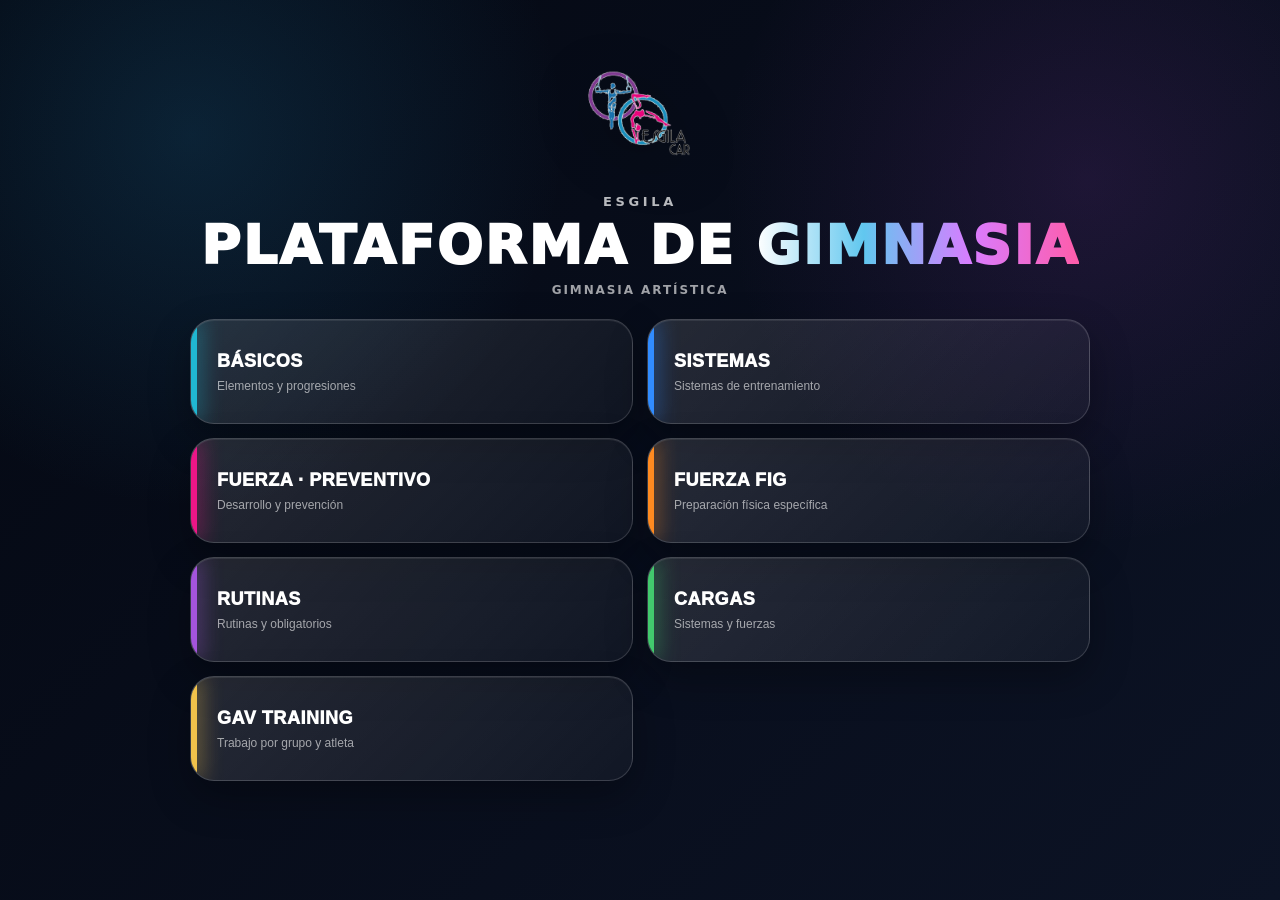
==== REPO_ESGILA_PRUEBA/index.html @ 4f40cdb9 "Add files via upload" ====
<!doctype html>
<html lang="es">
<head>
<meta charset="utf-8">
<meta name="viewport" content="width=device-width,initial-scale=1">
<title>ESGILA · Plataforma de Gimnasia</title>
<link rel="stylesheet" href="style.css">
</head>
<body>
<div class="shell">
  <header class="hero">
    <div class="hero-logo"><img src="cliente/logo.png" data-cliente-logo alt="ESGILA"></div>
    <div class="eyebrow" data-cliente-name>ESGILA</div>
    <h1>PLATAFORMA DE <span>GIMNASIA</span></h1>
    <p data-cliente-subtitle>GIMNASIA ARTÍSTICA</p>
  </header>
  <main class="grid">
    <button class="module cyan" data-module="basicos"><b>BÁSICOS</b><small>Elementos y progresiones</small></button>
    <button class="module blue" data-module="sistemas"><b>SISTEMAS</b><small>Sistemas de entrenamiento</small></button>
    <button class="module pink" data-module="fuerza"><b>FUERZA · PREVENTIVO</b><small>Desarrollo y prevención</small></button>
    <button class="module orange" data-module="fuerza-fig"><b>FUERZA FIG</b><small>Preparación física específica</small></button>
    <button class="module purple" data-module="rutinas"><b>RUTINAS</b><small>Rutinas y obligatorios</small></button>
    <button class="module green" data-module="cargas"><b>CARGAS</b><small>Sistemas y fuerzas</small></button>
    <button class="module gold" data-module="gav-training"><b>GAV TRAINING</b><small>Trabajo por grupo y atleta</small></button>
  </main>
  <section id="viewer" class="viewer hidden">
    <button id="back" class="back">← INICIO</button>
    <iframe id="frame" title="Módulo"></iframe>
  </section>
</div>
<script src="cliente/config.js"></script>
<script src="cliente/theme.js"></script>
<script src="script.js"></script>
</body>
</html>
---- REPO_ESGILA_PRUEBA/style.css ----
:root{--p:#2386b8;--s:#8d3ab2;--a:#ed1687;--bg:#07111f;--card:rgba(255,255,255,.08);--line:rgba(255,255,255,.16)}
*{box-sizing:border-box}html,body{margin:0;width:100%;height:100%;font-family:Segoe UI,system-ui,sans-serif;background:radial-gradient(circle at 15% 15%,rgba(35,134,184,.20),transparent 28%),radial-gradient(circle at 85% 20%,rgba(141,58,178,.16),transparent 28%),linear-gradient(135deg,#040812,#0c1325);color:#fff}body{overflow:hidden}.shell{height:100vh;max-width:1100px;margin:auto;position:relative;padding:24px}.hero{text-align:center;padding:14px 10px 22px}.hero-logo{height:150px;display:flex;align-items:center;justify-content:center}.hero-logo img{width:150px;height:150px;object-fit:contain;filter:drop-shadow(0 12px 28px rgba(0,0,0,.45))}.eyebrow{font-size:13px;font-weight:900;letter-spacing:.28em;color:rgba(255,255,255,.72);margin-top:6px}.hero h1{margin:10px 0 0;font-size:clamp(30px,5vw,54px);line-height:1;font-weight:950;letter-spacing:.04em}.hero h1 span{background:linear-gradient(90deg,#fff,#61c7ef,#d97cff,#ff5caa);-webkit-background-clip:text;color:transparent}.hero p{margin:10px 0 0;color:rgba(255,255,255,.62);letter-spacing:.16em;font-size:12px;font-weight:800}.grid{width:min(900px,100%);margin:0 auto;display:grid;grid-template-columns:repeat(2,1fr);gap:14px}.module{min-height:105px;border:1px solid var(--line);border-radius:24px;background:linear-gradient(135deg,rgba(255,255,255,.12),rgba(255,255,255,.035));color:#fff;text-align:left;padding:22px 26px;cursor:pointer;box-shadow:0 16px 40px rgba(0,0,0,.3),inset 0 1px 0 rgba(255,255,255,.08);position:relative;overflow:hidden;transition:.18s}.module:before{content:"";position:absolute;left:0;top:0;bottom:0;width:6px;background:var(--c);box-shadow:0 0 22px var(--c)}.module:hover{transform:translateY(-3px);border-color:rgba(255,255,255,.3)}.module b{display:block;font-size:18px;font-weight:950;letter-spacing:.03em}.module small{display:block;margin-top:7px;color:rgba(255,255,255,.6);font-size:12px}.cyan{--c:#20b7d2}.blue{--c:#318cff}.pink{--c:#ed1687}.orange{--c:#ff8a20}.purple{--c:#a454dc}.green{--c:#42c96d}.gold{--c:#f1c24b}.viewer{position:absolute;inset:12px;background:#07101d;border:1px solid rgba(255,255,255,.14);border-radius:24px;overflow:hidden;box-shadow:0 25px 70px rgba(0,0,0,.55)}.viewer.hidden{display:none}.viewer iframe{width:100%;height:100%;border:0;background:#fff}.back{position:absolute;z-index:20;top:14px;left:14px;padding:10px 15px;border:1px solid rgba(255,255,255,.2);border-radius:13px;background:rgba(4,8,18,.84);color:#fff;font-weight:900;cursor:pointer;backdrop-filter:blur(10px)}@media(max-width:700px){.shell{padding:14px}.hero{padding-top:4px}.hero-logo,.hero-logo img{height:115px;width:115px}.grid{grid-template-columns:1fr;gap:10px}.module{min-height:78px;padding:16px 21px;border-radius:19px}.module b{font-size:15px}.viewer{inset:7px}.back{top:8px;left:8px}}
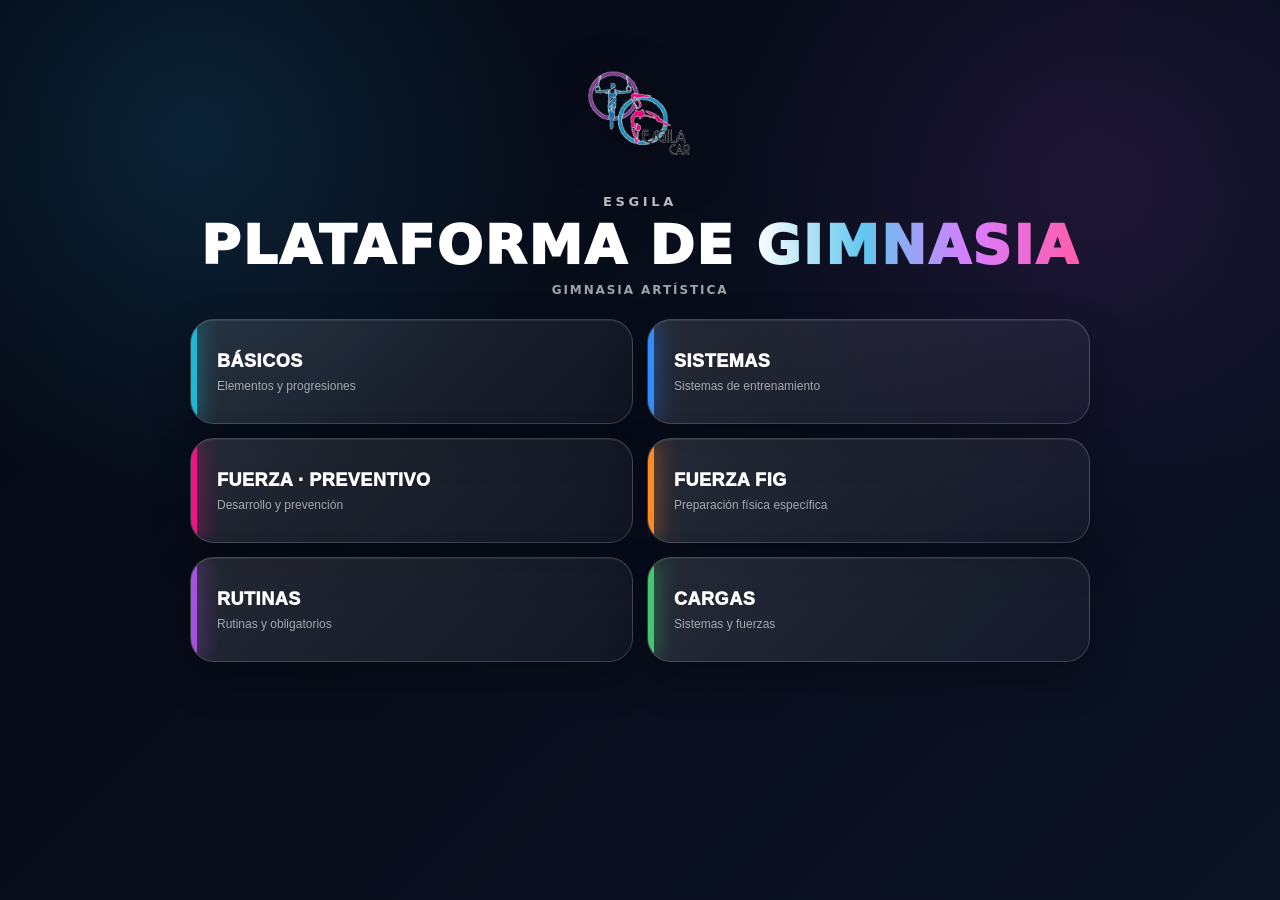
==== commit d2a30f71: "Update index.html" ====
--- a/REPO_ESGILA_PRUEBA/index.html
+++ b/REPO_ESGILA_PRUEBA/index.html
@@ -21,7 +21,6 @@
     <button class="module orange" data-module="fuerza-fig"><b>FUERZA FIG</b><small>Preparación física específica</small></button>
     <button class="module purple" data-module="rutinas"><b>RUTINAS</b><small>Rutinas y obligatorios</small></button>
     <button class="module green" data-module="cargas"><b>CARGAS</b><small>Sistemas y fuerzas</small></button>
-    <button class="module gold" data-module="gav-training"><b>GAV TRAINING</b><small>Trabajo por grupo y atleta</small></button>
   </main>
   <section id="viewer" class="viewer hidden">
     <button id="back" class="back">← INICIO</button>
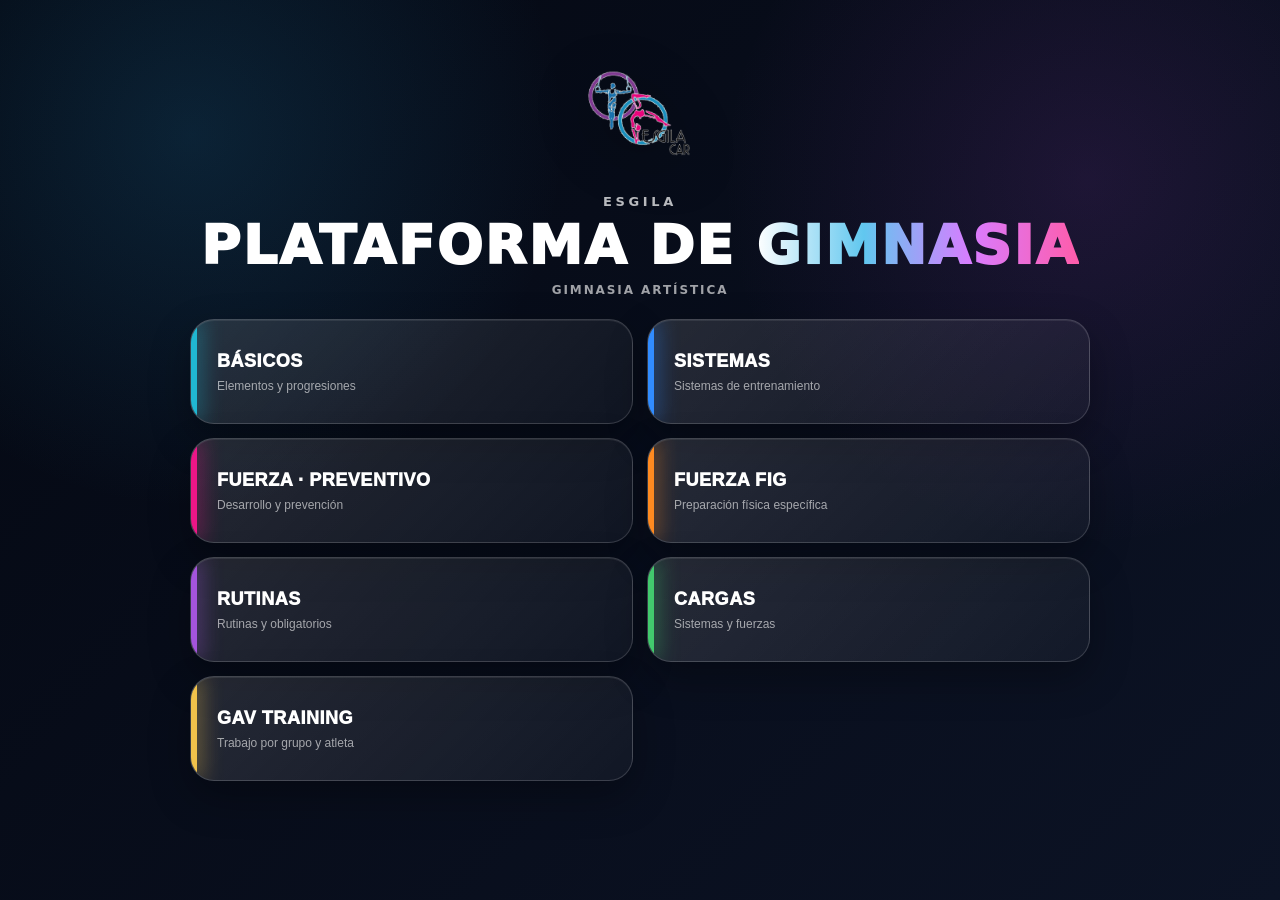
==== commit b7bf49b6: "Add files via upload" ====
--- a/REPO_ESGILA_PRUEBA/index.html
+++ b/REPO_ESGILA_PRUEBA/index.html
@@ -21,6 +21,7 @@
     <button class="module orange" data-module="fuerza-fig"><b>FUERZA FIG</b><small>Preparación física específica</small></button>
     <button class="module purple" data-module="rutinas"><b>RUTINAS</b><small>Rutinas y obligatorios</small></button>
     <button class="module green" data-module="cargas"><b>CARGAS</b><small>Sistemas y fuerzas</small></button>
+    <button class="module gold" data-module="gav-training"><b>GAV TRAINING</b><small>Trabajo por grupo y atleta</small></button>
   </main>
   <section id="viewer" class="viewer hidden">
     <button id="back" class="back">← INICIO</button>
--- a/REPO_ESGILA_PRUEBA/style.css
+++ b/REPO_ESGILA_PRUEBA/style.css
@@ -1,2 +1,2 @@
 :root{--p:#2386b8;--s:#8d3ab2;--a:#ed1687;--bg:#07111f;--card:rgba(255,255,255,.08);--line:rgba(255,255,255,.16)}
-*{box-sizing:border-box}html,body{margin:0;width:100%;height:100%;font-family:Segoe UI,system-ui,sans-serif;background:radial-gradient(circle at 15% 15%,rgba(35,134,184,.20),transparent 28%),radial-gradient(circle at 85% 20%,rgba(141,58,178,.16),transparent 28%),linear-gradient(135deg,#040812,#0c1325);color:#fff}body{overflow:hidden}.shell{height:100vh;max-width:1100px;margin:auto;position:relative;padding:24px}.hero{text-align:center;padding:14px 10px 22px}.hero-logo{height:150px;display:flex;align-items:center;justify-content:center}.hero-logo img{width:150px;height:150px;object-fit:contain;filter:drop-shadow(0 12px 28px rgba(0,0,0,.45))}.eyebrow{font-size:13px;font-weight:900;letter-spacing:.28em;color:rgba(255,255,255,.72);margin-top:6px}.hero h1{margin:10px 0 0;font-size:clamp(30px,5vw,54px);line-height:1;font-weight:950;letter-spacing:.04em}.hero h1 span{background:linear-gradient(90deg,#fff,#61c7ef,#d97cff,#ff5caa);-webkit-background-clip:text;color:transparent}.hero p{margin:10px 0 0;color:rgba(255,255,255,.62);letter-spacing:.16em;font-size:12px;font-weight:800}.grid{width:min(900px,100%);margin:0 auto;display:grid;grid-template-columns:repeat(2,1fr);gap:14px}.module{min-height:105px;border:1px solid var(--line);border-radius:24px;background:linear-gradient(135deg,rgba(255,255,255,.12),rgba(255,255,255,.035));color:#fff;text-align:left;padding:22px 26px;cursor:pointer;box-shadow:0 16px 40px rgba(0,0,0,.3),inset 0 1px 0 rgba(255,255,255,.08);position:relative;overflow:hidden;transition:.18s}.module:before{content:"";position:absolute;left:0;top:0;bottom:0;width:6px;background:var(--c);box-shadow:0 0 22px var(--c)}.module:hover{transform:translateY(-3px);border-color:rgba(255,255,255,.3)}.module b{display:block;font-size:18px;font-weight:950;letter-spacing:.03em}.module small{display:block;margin-top:7px;color:rgba(255,255,255,.6);font-size:12px}.cyan{--c:#20b7d2}.blue{--c:#318cff}.pink{--c:#ed1687}.orange{--c:#ff8a20}.purple{--c:#a454dc}.green{--c:#42c96d}.gold{--c:#f1c24b}.viewer{position:absolute;inset:12px;background:#07101d;border:1px solid rgba(255,255,255,.14);border-radius:24px;overflow:hidden;box-shadow:0 25px 70px rgba(0,0,0,.55)}.viewer.hidden{display:none}.viewer iframe{width:100%;height:100%;border:0;background:#fff}.back{position:absolute;z-index:20;top:14px;left:14px;padding:10px 15px;border:1px solid rgba(255,255,255,.2);border-radius:13px;background:rgba(4,8,18,.84);color:#fff;font-weight:900;cursor:pointer;backdrop-filter:blur(10px)}@media(max-width:700px){.shell{padding:14px}.hero{padding-top:4px}.hero-logo,.hero-logo img{height:115px;width:115px}.grid{grid-template-columns:1fr;gap:10px}.module{min-height:78px;padding:16px 21px;border-radius:19px}.module b{font-size:15px}.viewer{inset:7px}.back{top:8px;left:8px}}
+*{box-sizing:border-box}html,body{margin:0;width:100%;height:100%;font-family:Segoe UI,system-ui,sans-serif;background:radial-gradient(circle at 15% 15%,rgba(35,134,184,.20),transparent 28%),radial-gradient(circle at 85% 20%,rgba(141,58,178,.16),transparent 28%),linear-gradient(135deg,#040812,#0c1325);color:#fff}body{overflow:hidden}.shell{height:100vh;max-width:1100px;margin:auto;position:relative;padding:24px}.hero{text-align:center;padding:14px 10px 22px}.hero-logo{height:150px;display:flex;align-items:center;justify-content:center}.hero-logo img{width:150px;height:150px;object-fit:contain;filter:drop-shadow(0 12px 28px rgba(0,0,0,.45))}.eyebrow{font-size:13px;font-weight:900;letter-spacing:.28em;color:rgba(255,255,255,.72);margin-top:6px}.hero h1{margin:10px 0 0;font-size:clamp(30px,5vw,54px);line-height:1;font-weight:950;letter-spacing:.04em}.hero h1 span{background:linear-gradient(90deg,#fff,#61c7ef,#d97cff,#ff5caa);-webkit-background-clip:text;color:transparent}.hero p{margin:10px 0 0;color:rgba(255,255,255,.62);letter-spacing:.16em;font-size:12px;font-weight:800}.grid{width:min(900px,100%);margin:0 auto;display:grid;grid-template-columns:repeat(2,1fr);gap:14px}.module{min-height:105px;border:1px solid var(--line);border-radius:24px;background:linear-gradient(135deg,rgba(255,255,255,.12),rgba(255,255,255,.035));color:#fff;text-align:left;padding:22px 26px;cursor:pointer;box-shadow:0 16px 40px rgba(0,0,0,.3),inset 0 1px 0 rgba(255,255,255,.08);position:relative;overflow:hidden;transition:.18s}.module:before{content:"";position:absolute;left:0;top:0;bottom:0;width:6px;background:var(--c);box-shadow:0 0 22px var(--c)}.module:hover{transform:translateY(-3px);border-color:rgba(255,255,255,.3)}.module b{display:block;font-size:18px;font-weight:950;letter-spacing:.03em}.module small{display:block;margin-top:7px;color:rgba(255,255,255,.6);font-size:12px}.cyan{--c:#20b7d2}.blue{--c:#318cff}.pink{--c:#ed1687}.orange{--c:#ff8a20}.purple{--c:#a454dc}.green{--c:#42c96d}.gold{--c:#f1c24b}.viewer{position:absolute;inset:12px;display:flex;flex-direction:column;background:#07101d;border:1px solid rgba(255,255,255,.14);border-radius:24px;overflow:hidden;box-shadow:0 25px 70px rgba(0,0,0,.55);z-index:30}.viewer.hidden{display:none}.viewer iframe{width:100%;flex:1;min-height:0;border:0;background:#fff}.back{position:relative;z-index:20;flex:0 0 auto;align-self:flex-start;margin:12px 0 8px 12px;padding:10px 15px;border:1px solid rgba(255,255,255,.2);border-radius:13px;background:rgba(4,8,18,.92);color:#fff;font-weight:900;cursor:pointer;backdrop-filter:blur(10px);box-shadow:0 8px 22px rgba(0,0,0,.3)}@media(max-width:700px){.shell{padding:14px}.hero{padding-top:4px}.hero-logo,.hero-logo img{height:115px;width:115px}.grid{grid-template-columns:1fr;gap:10px}.module{min-height:78px;padding:16px 21px;border-radius:19px}.module b{font-size:15px}.viewer{inset:7px;border-radius:18px}.back{margin:8px 0 6px 8px;padding:9px 13px}.viewer iframe{min-height:0}}
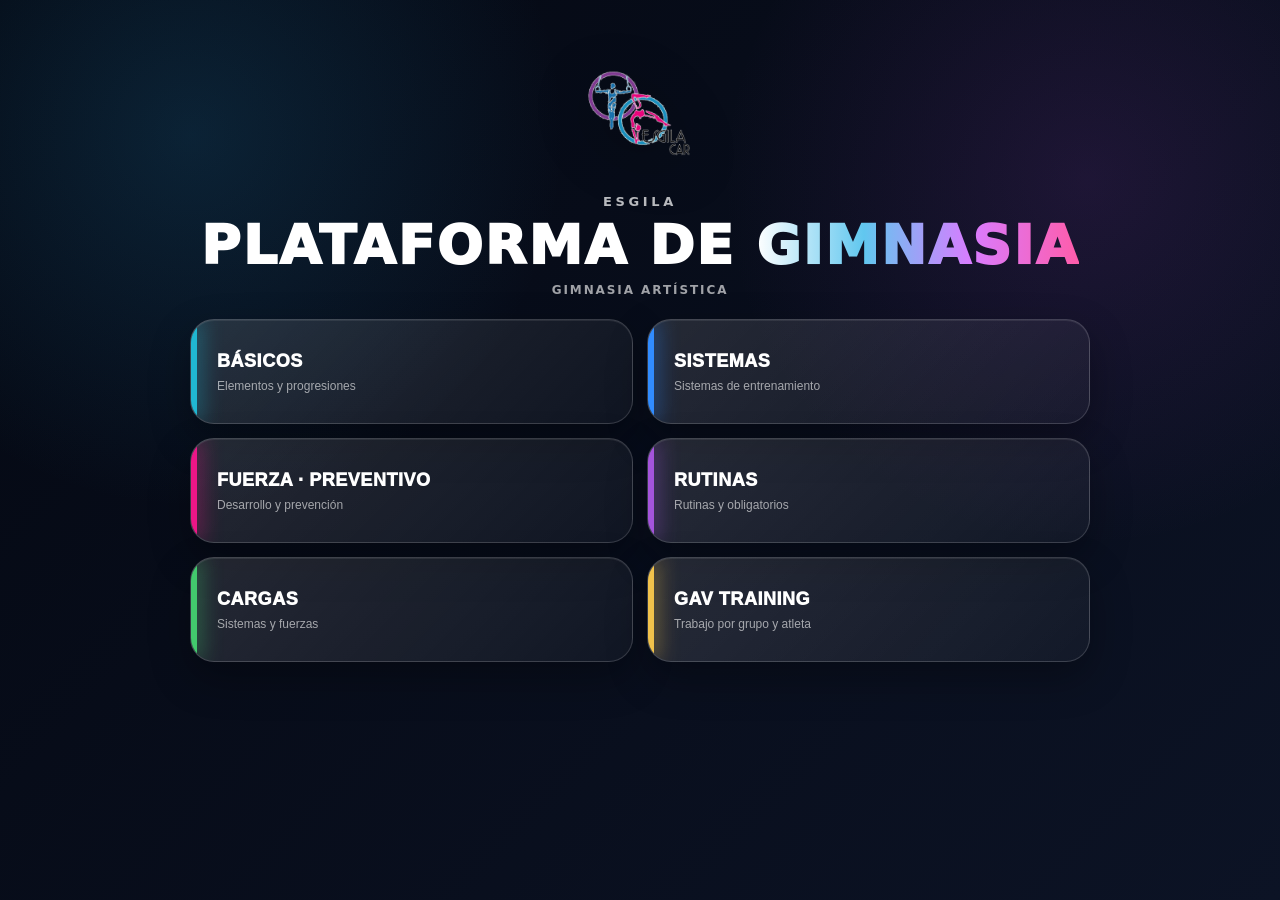
==== commit 66529961: "Update index.html" ====
--- a/REPO_ESGILA_PRUEBA/index.html
+++ b/REPO_ESGILA_PRUEBA/index.html
@@ -18,7 +18,6 @@
     <button class="module cyan" data-module="basicos"><b>BÁSICOS</b><small>Elementos y progresiones</small></button>
     <button class="module blue" data-module="sistemas"><b>SISTEMAS</b><small>Sistemas de entrenamiento</small></button>
     <button class="module pink" data-module="fuerza"><b>FUERZA · PREVENTIVO</b><small>Desarrollo y prevención</small></button>
-    <button class="module orange" data-module="fuerza-fig"><b>FUERZA FIG</b><small>Preparación física específica</small></button>
     <button class="module purple" data-module="rutinas"><b>RUTINAS</b><small>Rutinas y obligatorios</small></button>
     <button class="module green" data-module="cargas"><b>CARGAS</b><small>Sistemas y fuerzas</small></button>
     <button class="module gold" data-module="gav-training"><b>GAV TRAINING</b><small>Trabajo por grupo y atleta</small></button>
